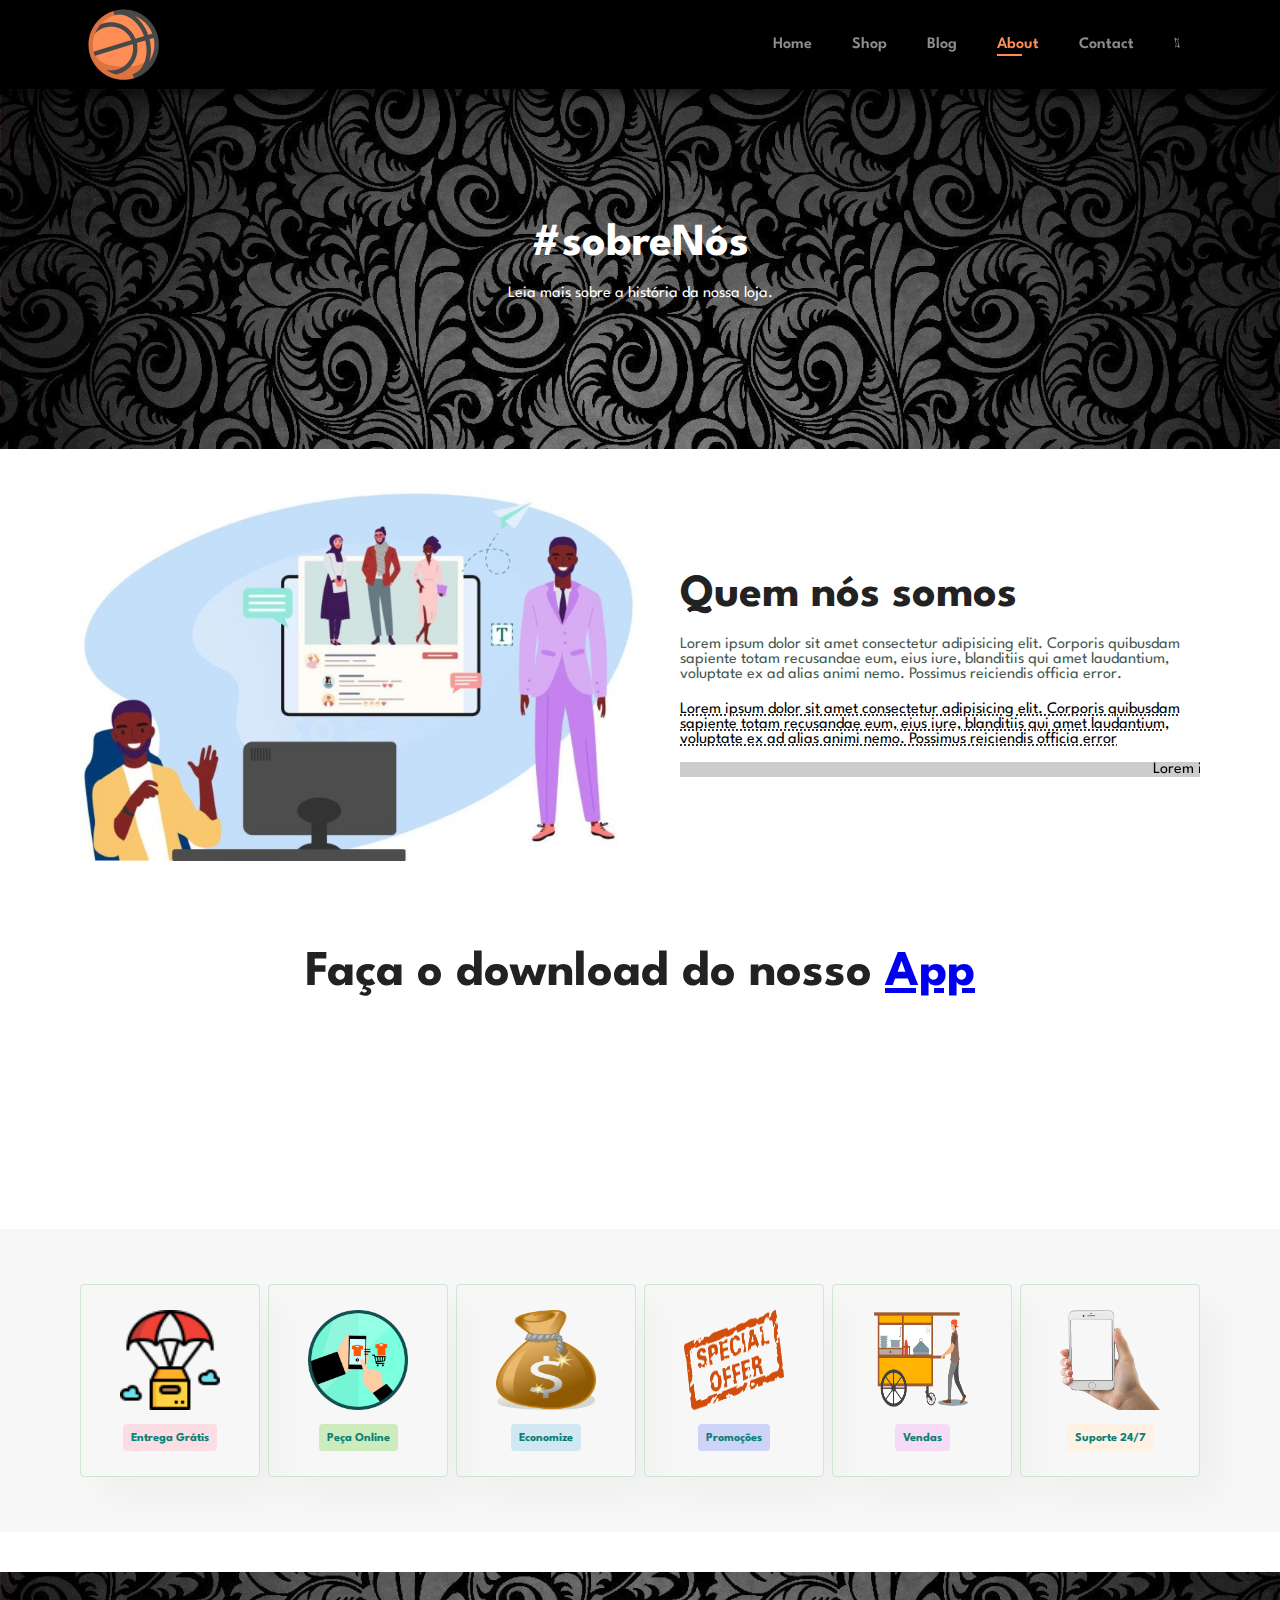
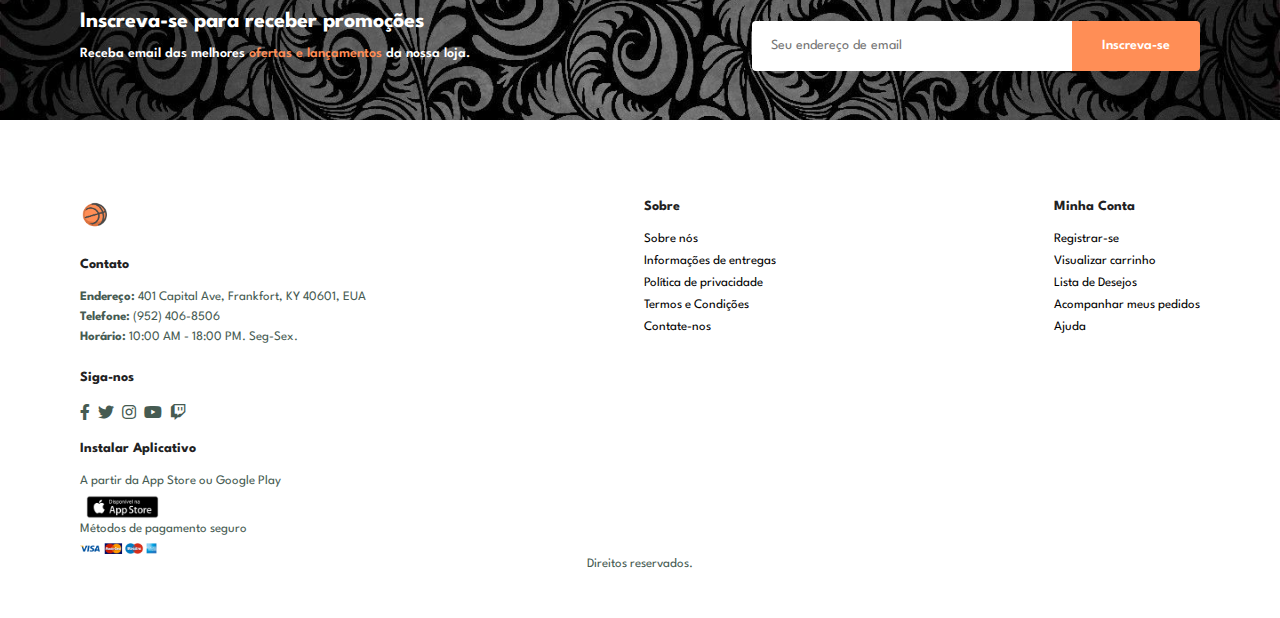
==== about.html @ a07c0703 "Inclusão do arquivo" ====
<!DOCTYPE html>
<html lang="en">

<head>
    <meta charset="UTF-8">
    <meta http-equiv="X-UA-Compatible" content="IE=edge">
    <meta name="viewport" content="width=device-width, initial-scale=1.0">
    <title>Site E-commerce</title>
    <link rel="stylesheet" href="https://pro.fontawesome.com/releases/v5.10.0/css/all.css" />
    <link rel="stylesheet" href="style.css">

</head>

<body>
    <section id="header">
        <a href="button"><img src="img/logo6.png" class="logo" alt=""></a>

        <div>
            <ul id="navbar">
                <li><a href="index.html">Home</a></li>
                <li><a href="shop.html">Shop</a></li>
                <li><a href="blog.html">Blog</a></li>
                <li><a  class="active" href="about.html">About</a></li>
                <li><a href="Contact.html">Contact</a></li>
                <li id="lg-bag"><a href="cart.html"><i class="fal fa-shopping-bag"></i></a></li>
                <a href="#" id="close"><i class="far fa-times"></i></a>
            </ul>
        </div>
        <div id="mobile">
             <a href="cart.html"><i class="fal fa-shopping-bag"></i></a>
             <i id="bar" class="fas fa-outdent"></i>
           
        </div>
    </section>

    <section id="page-header" class="blog-header">
        <h2>#sobreNós</h2>
        <p>Leia mais sobre a história da nossa loja.</p>
    </section>

    <section id="about-head" class="section-p1">
        <img src="img/about/a2.png" alt="">
        <div>
            <h2>Quem nós somos</h2>
            <p>Lorem ipsum dolor sit amet consectetur adipisicing elit. Corporis quibusdam sapiente totam recusandae eum, eius iure, blanditiis qui amet laudantium, voluptate ex ad alias animi nemo. Possimus reiciendis officia error.</p>
            <abbr title="">Lorem ipsum dolor sit amet consectetur adipisicing elit. Corporis quibusdam sapiente totam recusandae eum, eius iure, blanditiis qui amet laudantium, voluptate ex ad alias animi nemo. Possimus reiciendis officia error</abbr>
            <br><br>

            <marquee bgcolor="#ccc" loop="-1" scrollamount="5" width="100%">Lorem ipsum dolor sit amet consectetur adipisicing elit. Corporis quibusdam sapiente totam recusandae eum, eius iure, blanditiis qui amet laudantium, voluptate ex ad alias animi nemo. Possimus reiciendis officia error</marquee>
        </div>
    </section>
    
    <section id="about-app" class="section-p1">
        <h1>Faça o download do nosso <a href="#">App</a></h1>
        <div class="video">
            <video autoplay muted loop src="img/about/1.mp4"></video>
        </div>
    </section>

    <section id="feature" class="section-p1">
        <div class="fe-box">
            <img src="img/features/f1.2.png" alt="">
            <h6>Entrega Grátis</h6>
        </div>
        <div class="fe-box">
            <img src="img/features/f2.png" alt="">
            <h6>Peça Online</h6>
        </div>
        <div class="fe-box">
            <img src="img/features/f3.png" alt="">
            <h6>Economize</h6>
        </div>
        <div class="fe-box">
            <img src="img/features/f4.png" alt="">
            <h6>Promoções</h6>
        </div>
        <div class="fe-box">
            <img src="img/features/f5.png" alt="">
            <h6>Vendas</h6>
        </div>
        <div class="fe-box">
            <img src="img/features/f6.png" alt="">
            <h6>Suporte 24/7</h6>
        </div>
    </section>

    <section id="newsletter" class="section-p1 section-m1">
        <div class="newstext">
            <h4> Inscreva-se para receber promoções</h4>
            <p>Receba email das melhores <span>ofertas e lançamentos</span> da nossa loja.</p>
        </div>
        <div class="form">
            <input type="text" placeholder="Seu endereço de email">
            <button class="normal">Inscreva-se</button>
        </div>
    </section>

    <footer class="section-p1">
        <div class="co1">
            <img class="logo" src="img/logo6.png" alt="">
            <h4>Contato</h4>
            <p><strong>Endereço:</strong> 401 Capital Ave, Frankfort, KY 40601, EUA</p>
            <p><strong>Telefone:</strong> (952) 406-8506</p>
            <p><strong>Horário:</strong> 10:00 AM - 18:00 PM. Seg-Sex.</p>
            <div class="follow">
                <h4>Siga-nos</h4>
                <div class="icon">
                    <i class="fab fa-facebook-f"></i>
                    <i class="fab fa-twitter"></i>
                    <i class="fab fa-instagram"></i>
                    <i class="fab fa-youtube"></i>
                    <i class="fab fa-twitch"></i>
                </div>
            </div>
        </div>

        <div class="co1">
            <h4> Sobre</h4>
            <a href="#">Sobre nós</a>
            <a href="#">Informações de entregas</a>
            <a href="#">Política de privacidade</a>
            <a href="#">Termos e Condições</a>
            <a href="#">Contate-nos</a>
        </div>

        <div class="co1">
            <h4> Minha Conta</h4>
            <a href="#">Registrar-se</a>
            <a href="#">Visualizar carrinho</a>
            <a href="#">Lista de Desejos</a>
            <a href="#">Acompanhar meus pedidos</a>
            <a href="#">Ajuda</a>
        </div>

        <div class="container" class="co1 install">
            <h4>Instalar Aplicativo</h4>
            <p>A partir da App Store ou Google Play</p>
            <div class="row">
                <img id="playstore" src="img/gplay.png" alt="">
                <img id="apple" src="img/apps3.png" alt="">
            </div>
            <p>Métodos de pagamento seguro</p>
            <img src="img/pay.png" alt="">
        </div>

        <div class="copyright"> 
            <p>Direitos reservados.</p>
        </div>
    </footer>

    <script src="script.js"></script>
</body>

</html>
---- style.css ----
@import url('https://fonts.googleapis.com/css2?family=Spartan:wght@100;200;300;400;500;600;700;800;900&display=swap');
*{
    margin: 0;
    padding: 0;
    box-sizing: border-box;
    font-family: 'Spartan', sans-serif;
}

h1 {
    font-size: 50px;
    line-height: 64px;
    color: #222;

}

h2 {
    font-size: 46px;
    line-height: 54px;
    color: #222;

}

h4 {
    font-size: 20px;;
    color: #222;

}

h6 {
    font-weight: 700;
    font-size: 12px;

}

p {
    font-size: 16px;
    color: #465b52;
    margin: 15px 0 20px 0;

}

.section-p1 {
    padding: 40px 80px;
}

.section-m1 {
    margin: 40px 0;
}
button.normal{
    font-size: 14px;
    font-weight: 600;
    padding: 15px 30px;
    color: black;
    background-color: white;
    border-radius: 4px;
    cursor: pointer;
    border: none;
    outline: none;
    transition: 0.2s;

}

button.white {
    font-size: 13px;
    font-weight: 600;
    padding: 11px 18px;
    color: white;
    background-color: transparent;
    cursor: pointer;
    border: 1px solid white;
    outline: none;
    transition: 0.2s;
}



body {
    width: 100%;

}

/* Header */
#header{
    display: flex;
    align-items: center;
    justify-content: space-between;
    padding: 0px 80px;
    background: rgb(0, 0, 0);
    box-shadow: 0 5px 15px rgba(0, 0, 0, 0.66);
    z-index: 999;
    position: sticky;
    top: 0;
    left: 0;
}

#header .logo{
    width: 50%;
    border-radius: 20px;
}

#navbar{
    display: flex;
    align-items: center;
    justify-content: center;

}

#navbar li{
    list-style: none;
    padding: 0 20px;
    position: relative;

}

#navbar li a{
    text-decoration: none;
    font-size: 16px;
    font-weight: 600;
    color: #ffffff8c;
    transition: 0.3s ease;


}

#navbar li a:hover,
#navbar li a.active{
    color: #FF8E56;
}

#navbar li a.active::after,
#navbar li a:hover::after {
    content: "";
    width: 30%;
    height: 2px;
    background: #FF8E56;
    position: absolute;
    bottom: -4px;
    left: 20px;

}

#mobile {
    display: none ;
    align-items: center;
}

#close {
    display: none;
}
/* Home Page */
#hero {
    background-image: url("img/background.png");
    height: 90vh;
    width: 100%;
    background-size: cover;
    background-position: top 25% right 0%;
    padding: 0 80px;
    display: flex;
    flex-direction: column;
    align-items: flex-start;
    justify-content: center;
}

#hero h4{
    padding-bottom: 15px;

}

#hero h1{
    color: #FF8E56;
}

#hero button{
    background-image: url("");
    background-color: transparent;
    color: #ffffff8c;
    border: 0;
    padding: 14px 80px 14px 65px;
    background-repeat: no-repeat;
    cursor: pointer;
    font-weight: 700;
    font-size: 15px ;

}

#feature {
    display: flex;
    align-items: center;
    justify-content: space-between;
    flex-wrap: wrap;
    background-color:#f7f7f7;
}

#feature .fe-box {
    width: 180px;
    text-align: center;
    padding: 25px 15px;
    box-shadow: 20px 20px 34px rgba(0, 0, 0, 0.03);
    border: 1px solid #cce7d0;
    border-radius: 4px;
    margin: 15px 0;

}

#feature .fe-box:hover{
    box-shadow: 10px 10px 54px rgba(70, 62, 221, 0.1)
}

#feature .fe-box img{
    width: 100px;
    height: 100px;
    margin-bottom: 10px;
}

#feature .fe-box h6 {
    display: inline-block;
    padding: 9px 8px 6px 8px;
    line-height: 1;
    border-radius: 4px;
    color: #088178;
    background-color:#fddde4;
}

#feature .fe-box:nth-child(2) h6{
    background-color: #cdebbc;
}
#feature .fe-box:nth-child(3) h6{
    background-color: #d1e8f2;
}
#feature .fe-box:nth-child(4) h6{
    background-color: #cdd4f8;
}
#feature .fe-box:nth-child(5) h6{
    background-color: #f6dbf6;
}

#feature .fe-box:nth-child(6) h6{
    background-color: #fff2e5;
}

#product1{
    text-align: center;

}

#product1 .pro-container{
    display: flex;
    justify-content: space-between;
    padding-top: 20px;
    flex-wrap: wrap;

}

#product1 .pro{
    width: 23%;
    min-width: 250px;
    padding: 10px 12px ;
    border: 1px solid #cce7d0;
    border-radius: 25px;
    cursor: pointer;
    box-shadow: 20px 20px 30px rgba(0, 0, 0, 0.02);
    transition: 0.2 ease;
    margin: 15px 0;
    position: relative;
}

#product1 .pro:hover{
    box-shadow: 20px 20px 30px rgba(0, 0, 0, 0.06);
}

#product1 .pro img{
    width: 100%;
    border-radius: 20px;
}

#product1 .pro .des{
    text-align: start;
    padding: 10px 0;

}

#product1 .pro .des span{
    color: #606063;
    font-size: 12px;
}

#product1 .pro .des h5{
    padding-top: 7px;
    color: #1a1a1a;
    font-size: 14px;

}

#product1 .pro .des i{
    font-size: 12px;
    color: rgb(243, 181, 85);
}

#product1 .pro .des h4{
    padding-top: 7px;
    font-size: 15px;
    font-weight: 700;
    color: #FF8E56

}

#product1 .pro .cart {
    width: 40px;
    height: 40px;
    line-height: 40px;
    border-radius: 50px;
    background-color: #e8f6ea;
    font-weight: 500;
    color: #088178;
    border: 1px solid #cce7d0;
    position: absolute;
    bottom: 20px;
    right: 10px;

}

#banner {
    display: flex;
    flex-direction: column;
    justify-content: center;
    align-items: center;
    text-align: center;
    background: rgb(251,179,63);
    background: radial-gradient(circle, rgba(251,179,63,1) 0%, rgba(245,2,52,1) 100%);
    width: 100%;
    height: 40vh;
    background-size: cover;
    background-position: center;
}

#banner h4{
    font-size: 16px;
}

#banner h2{
    font-size: 30px;
    padding: 10px 0;
}

#banner h2 span{
    color: rgb(211, 33, 33)
}

#banner button:hover{
    background-color: black;
    color: white;
}

#sm-banner{
    display: flex;
    justify-content: space-between;
    flex-wrap: wrap;
}

#sm-banner .banner-box{
    display: flex;
    flex-direction: column;
    justify-content: center;
    align-items: flex-start;
    background-image: url("img/products/banner5.jpg");
    min-width: 850px;
    height: 50vh;
    background-size: cover;
    background-position: center;
    padding: 30px;
}

#sm-banner .banner-box2{
    background-image: url("img/products/banner6.jpg");
}

#sm-banner h4 {
    color: white;
    font-size: 20px;
    font-weight: 300;
}

#sm-banner h2{
    color: white;
}

#sm-banner span {
    color: white;
}

#sm-banner .banner-box:hover button{
    background: #FF8E56;
    border: 1px solid #FF8E56;
}

#banner3 .banner-box{
    display: flex;
    flex-direction: column;
    justify-content: center;
    align-items: flex-start;
    background-image: url("img/products/banner4.jpg");
    min-width: 30%;
    height: 30vh;
    background-size: cover;
    background-position: center;
    padding: 20px;
    margin-bottom: 20px;
}

#banner3 h2{
    color: white;
    font-weight: 900;
    font-size: 22px;
}

#banner3 h3{
    color: rgba(255, 0, 0, 0.699);
    font-weight: 800;
    font-size: 15px;
}

#banner3{
    display:flex;
    justify-content: space-between;
    flex-wrap: wrap;
    padding: 0 80px;
}

#banner3 .banner-box2{
    background-image: url("img/products/banner3.jpg");
}

#banner3 .banner-box3{
    background-image: url("img/products/banner2.jpg");
}

#newsletter{
    display: flex;
    justify-content: space-between;
    flex-wrap: wrap;
    align-items: center;
    background-image: url(img/bg1.jpg);
    background-repeat: no-repeat;
    background-position: 20% 30%;
    background-image: url('img/shop/bg3.png');
    background-size: cover;
}

#newsletter h4{
    font-size: 22px;
    font-weight: 700;
    color: white;
}

#newsletter p{
    font-size: 14px;
    font-weight: 600;
    color: white;
}

#newsletter p span{
    color: #FF8E56;
}

#newsletter input{
    height: 3.125rem;
    padding: 0 1.25em;
    font-size: 14px;
    width: 100%;
    border: 1px solid transparent;
    border-radius: 4px;
    outline: none;
    border-top-right-radius: 0;
    border-bottom-right-radius: 0;
}

#newsletter button{
    background-color: #FF8E56;   
    color: white;
    white-space: nowrap;
    border-top-left-radius: 0;
    border-bottom-left-radius: 0;
}

#newsletter .form{
    display: flex;
    width: 40%;

}

footer{
    display: flex;
    flex-wrap: wrap;
    justify-content: space-between;

}

footer .co1{
    display: flex;
    flex-direction: column;
    align-items: flex-star;
    margin-bottom: 20px;
}

footer .logo{
    margin-bottom: 30px;
    width: 10%;

}

footer h4{
    font-size: 14px;
    padding-bottom: 20px;

}

footer p{
    font-size: 13px;
    margin: 0 0 8px 0;
}

footer a{
    font-size: 13px;
    text-decoration: none;
    color: black;
    margin-bottom: 10px;
}

footer .follow{
    margin-top: 20px;
}

footer .follow i{
    color: #465b52;
    padding-right: 4px;
    cursor: pointer;
}

footer .install .row{
     border: 1px solid #cce7d0;
     border-radius: 6px;
}


footer .install img{
    margin: 10px 0 15px 0;
}

footer .follow i:hover,
footer a:hover{
    color: #FF8E56
}

footer .copyright {
    width: 100%;
    text-align: center;
}


.container img {
    width: 10%;
    height: auto;
}

.container .row {
    width: 100%;
    height: auto;
}


/* Shop Page */

#page-header {
    background-image: url('img/shop/bg3.png');
    width: 100%;
    height: 40vh;
    background-size: cover;
    display: flex;
    justify-content: center;
    text-align: center;
    flex-direction: column;
    padding: 14px;
}

#page-header h2,
#page-header p{
    color: white;
}

#pagination{
    text-align: center;

}

#pagination a{
    text-decoration: none;
    background-color: #FF8E56;
    padding: 15px 20px;
    border-radius: 4px;
    color: white;
    font-weight: 600;
}

#pagination a i{
    font-size: 16px;
    font-weight: 600;
}


/* Produto */

#prodetails{
    display: flex;
    margin-top: 20px;
}

#prodetails .single-pro-details{
    width: 50%;
    padding-top: 30px;
}

#prodetails .single-pro-details h4{
    padding: 40px 0 20px 0;
}

#prodetails .single-pro-details h2{
    font-size: 26px;
}

#prodetails .single-pro-details select{
    display: block;
    padding: 5px 10px;
    margin-bottom: 10px;
}

#prodetails .single-pro-details input{
    width: 50px;
    height: 47px;
    padding-left: 10px;
    font-size: 16px;
    margin-right: 10px;
}

#prodetails .single-pro-details button{
    background-color: #FF8E56;
    color: white;

}

#prodetails .single-pro-details input:focus{
    outline: none;
}

#prodetails .single-pro-details span{
    line-height: 25px;
    
}


#prodetails .single-pro-image{
    width: 40%;
    margin-right: 50px;
    
}

.small-img-group{
    display: flex;
    justify-content: space-between;
}

.small-img-co1{
    flex-basis: 24%;
    cursor: pointer;
}


/* Blog */

#page-header.blog-header {
    background-image: url(img/shop/bg3.png);
}

#blog {
    padding: 150px 150px 0 150px;
}

#blog .blog-box{
    display: flex;
    align-items: center;
    width: 100%;
    position: relative;
    padding-bottom: 90px;
}

#blog .blog-img{
    width: 50%;
    margin-right: 40px;

}

#blog img{
    width: 100%;
    height: 300px;
    object-fit: cover;
}

#blog .blog-details{
    width: 50%;
}

#blog .blog-details a{
    text-decoration: none;
    font-size: 11px;
    color: black;
    font-weight: 700;
    position: relative;
    transition: 0.3s;
}

#blog .blog-details a::after{
    content: "";
    width: 50px;
    height: 1px;
    background-color: black;
    position: absolute;
    top: 4px;
    right: -60px;
}

#blog .blog-details a:hover{
    color: #FF8E56;
}

#blog .blog-details a:hover::after{
    background-color: #FF8E56;
}

#blog .blog-box h1{
    position: absolute;
    top: -50px;
    left: 0;
    font-size: 70px;
    font-weight: 700;
    color: #595959;
    z-index: -9;
}

/* About */

#about-head img{
    width: 50%;
    height: auto;
}

#about-head {
    display: flex;
    align-items: center;
}

#about-head div{
    padding-left: 40px;
}

#about-app{
    text-align: center;
}

#about-app .video{
    width: 70%;
    height: 100%;
    margin: 30px auto 0 auto;
}

#about-app .video video{
    width: 100%;
    height: 100%;
    border-radius: 20px;
}

/* Contact */

#contact-details{
    display: flex;
    align-items: center;
    justify-content: space-between;
}

#contact-details .details{
    width: 40%;
}

#contact-details .details span,
#form-details form span{
    font-size: 12px;
}

#contact-details .details h2,
#form-details form h2{
    font-size: 26px;
    line-height: 35px;
    padding: 20px 0;
}

#contact-details .details h3{
    font-size: 16px;
    padding-bottom: 15px;
}

#contact-details .details li{
    list-style: none;
    display: flex;
    padding: 10px 0;

}

#contact-details .details li i{
    font-size: 14px;
    padding-right: 22px;
}

#contact-details .details li p{
    margin: 0;
    font-size: 14px;
}

#contact-details .map{
    width: 55%;
    height: 400px;

}

#contact-details .map iframe{
    width: 100%;
    height: 100%;
}

#form-details{
    display: flex;
    justify-content: space-between;
    margin: 30px;
    padding: 80px;
    border: 1px solid #e1e1e1;
}

#form-details form{
    width: 65%;
    display: flex;
    flex-direction: column;
    align-items: flex-start;
}

#form-details form input,
#form-details form textarea{
    width: 100%;
    padding: 12px 15px;
    outline: none;
    margin-bottom: 20px;
    border: 1px solid #e1e1e1;
}

#form-details form button{
    background-color: #FF8E56;
    color: white;
}

#form-details .people div{
    padding-bottom: 25px;
    display: flex;
    align-items: flex-start;
}

#form-details .people div img{
    width: 65px;
    height: 65px;
    object-fit: cover;
    margin-right: 15px;
}

#form-details .people div p{
    margin: 0;
    font-size: 13px;
    line-height: 25px;

}

#form-details .people div p span{
    display: block;
    font-size: 16px;
    font-weight: 600;
    color: black;
}

/* Cart */

#cart {
    overflow-x: auto;
}

#cart table{
    width: 100%;
    border-collapse: collapse;
    table-layout: fixed;
    white-space: nowrap;
}

#cart table img{
    width: 70px;
}

#cart table td:nth-child(1){
    width: 100px;
    text-align: center;
}

#cart table td:nth-child(2){
    width: 150px;
    text-align: center;
}

#cart table td:nth-child(3){
    width: 250px;
    text-align: center;
}

#cart table td:nth-child(4),
#cart table td:nth-child(5),
#cart table td:nth-child(6){
    width: 150px;
    text-align: center;
}

#cart table td:nth-child(5) input{
    width: 70px;
    padding: 10px 5px 10px 15px;
}

#cart table thead{
    border: 1px solid #e2e9e1;
    border-left: none;
    border-right: none;
}

#cart table thead td{
    font-weight: 700;
    text-transform: uppercase;
    font-size: 13px;
    padding: 18px 0;
}

#cart table tbody tr td{
    padding-top: 15px;

}

#cart table tbody td{
    font-size: 13px;
}

#cart-add{
    display: flex;
    flex-wrap: wrap;
    justify-content: space-between;
}

#coupon{
    width: 50%;
    margin-bottom: 30px;
}

#coupon h3,
#subtotal h3{
    padding-bottom: 15px;
}

#coupon button,
#subtotal button{
    background-color: #FF8E56;
    color: white;
    padding: 12px 20px;
}

#coupon input{
    padding: 10px 20px;
    outline: none;
    width: 60%;
    margin-right: 10px;
    border: 1px solid #e2e9e1;
}

#subtotal {
    width: 50%;
    margin-bottom: 30px;
    border: 1px solid #e2e9e1;
    padding: 30px;
}

#subtotal table{
    border-collapse: collapse;
    width: 100%;
    margin-bottom: 20px;

}

#subtotal table td{
    width: 50%;
    border: 1px solid #e2e9e1;
    padding: 10px;
    font-size: 13px;
}





/* Media  */

@media (max-width:799px) {
    .section-p1 {
        padding: 40px 40px;
    }

    #navbar {
        display: flex;
        flex-direction: column;
        align-items: flex-start;
        justify-content: flex-start;
        position: fixed;
        top: 0;
        right: -300px;
        height: 100vh;
        width: 300px;
        background-color: rgb(0, 0, 0);
        box-shadow: 0 40px 60px rgba(0, 0, 0, 0.253);
        padding: 80px 0 0 10px;
        transition: 0.3s;
    }
    #navbar li{
    margin-bottom: 25px;
    }

    #navbar.active{
        right: 0px;
    }

    #mobile {
        display: flex;
        align-items: center;
    }

    #mobile i{
        color: #1a1a1a; 
        font-size: 24px;
        padding-left: 20px;
    }

    #close{
        display: initial;
        position: absolute;
        top: 30px;
        left: 30px;
        columns: #222;
        font-size: 24px;
    }

    #lg-bag{
        display: none;
    }

    #hero {
        height: 70vh;
        padding: 0 80px;
        background-position: top 30% right 30%;

    }

    #feature {
        justify-content: center;
    }

    #feature fe-box{
        margin: 15px 15px;
    }

    #product1 .pro-container{
    justify-content: center;
    }   

    #product1 .pro{
    margin: 15px;
    }

    #banner {
        height: 20vh;
    }

    #sm-banner .banner-box{
        min-width: 100%;
        height: 30vh;
    }

    #banner3 {
        padding: 0 40px;
    }

    #banner3 .banner-box{
        width: 28%;
    }

    #newsletter .form{
        width: 70%;
    }

    /* Contact */

    #form-details {
        padding: 40px;
    }

    #form-details form{
        width: 50%;
    }



    }


    @media (max-width: 477px) {

        .section-p1{
            padding: 20px;
        }

        #header {
            padding: 10px 30px;
        }

        h2 {
            font-size: 32px;
        }

        h1 {
            font-size: 38px;
        }

        #hero {
            padding: 0 20px;
            background-position: 55%;
        }

        #feature {
            justify-content: space-between;
        }

        #feature .fe-box{
            width: 155px;
            margin: 0 0 15px 0;
        }

        #product1 .pro{
            width: 100%;
        }

        #banner {
            height: 40vh;

        }

        #sm-banner .banner-box{
            height: 40vh;
        }
        #sm-banner .banner-box2{
            margin-top: 20px;

        }

        #banner3{
            padding: 0 20px;

        }

        #banner3 .banner-box{
            width: 100%s;
        }
        #newsletter {
                    padding: 40px 20px;
        }
        #newsletter .form{
            width: 100%;

        }

       footer .copyright{
           text-align: start;
       }

       /* Single Product */

       #prodetails {
           display: flex;
           flex-direction: column;
       }

       #prodetails .single-pro-image{
           width: 100%;
           margin-right: 0px;

       }

       #prodetails .single-pro-details{
           width: 100%;
       }

       /* Blog page */

       #blog {
           padding: 100px 20px 0 20px;
       }

       #blog .blog-img{
           width: 100%;
           margin-right: 0;
           margin-bottom: 30px;
       }

       #blog .blog-details{
           width: 100%;
       }

       #blog .blog-box{
           display: flex;
           flex-direction: column;
           align-items: flex-start;
       }

       /* About */

       #about-head{
           flex-direction: column;
       }

       #about-head img{
           width: 100%;
           margin-bottom: 20px;
       }

       #about-head div{
           padding-left: 0px;
       }

       #about-app .video{
           width: 100%;
       }

       
       /* Contact */

       #contact-details {
           flex-direction: column;
       }
       

    #contact-details .details{
        width: 100%;
        margin-bottom: 30px;
    }

    #contact-details .map{
        width: 100%;
    }

    #form-details{
        margin: 10px;
        padding: 30px 10px;
        flex-wrap: wrap;
    }

    #form-details form{
        width: 100%;
        margin-bottom: 30px;
    }

    /* Cart */

    #cart-add{
        flex-direction: column;
    }

    #coupon{
        width: 100%;
    }

    #subtotal {
        width: 100%;
        padding: 20px;
    }
       
    }
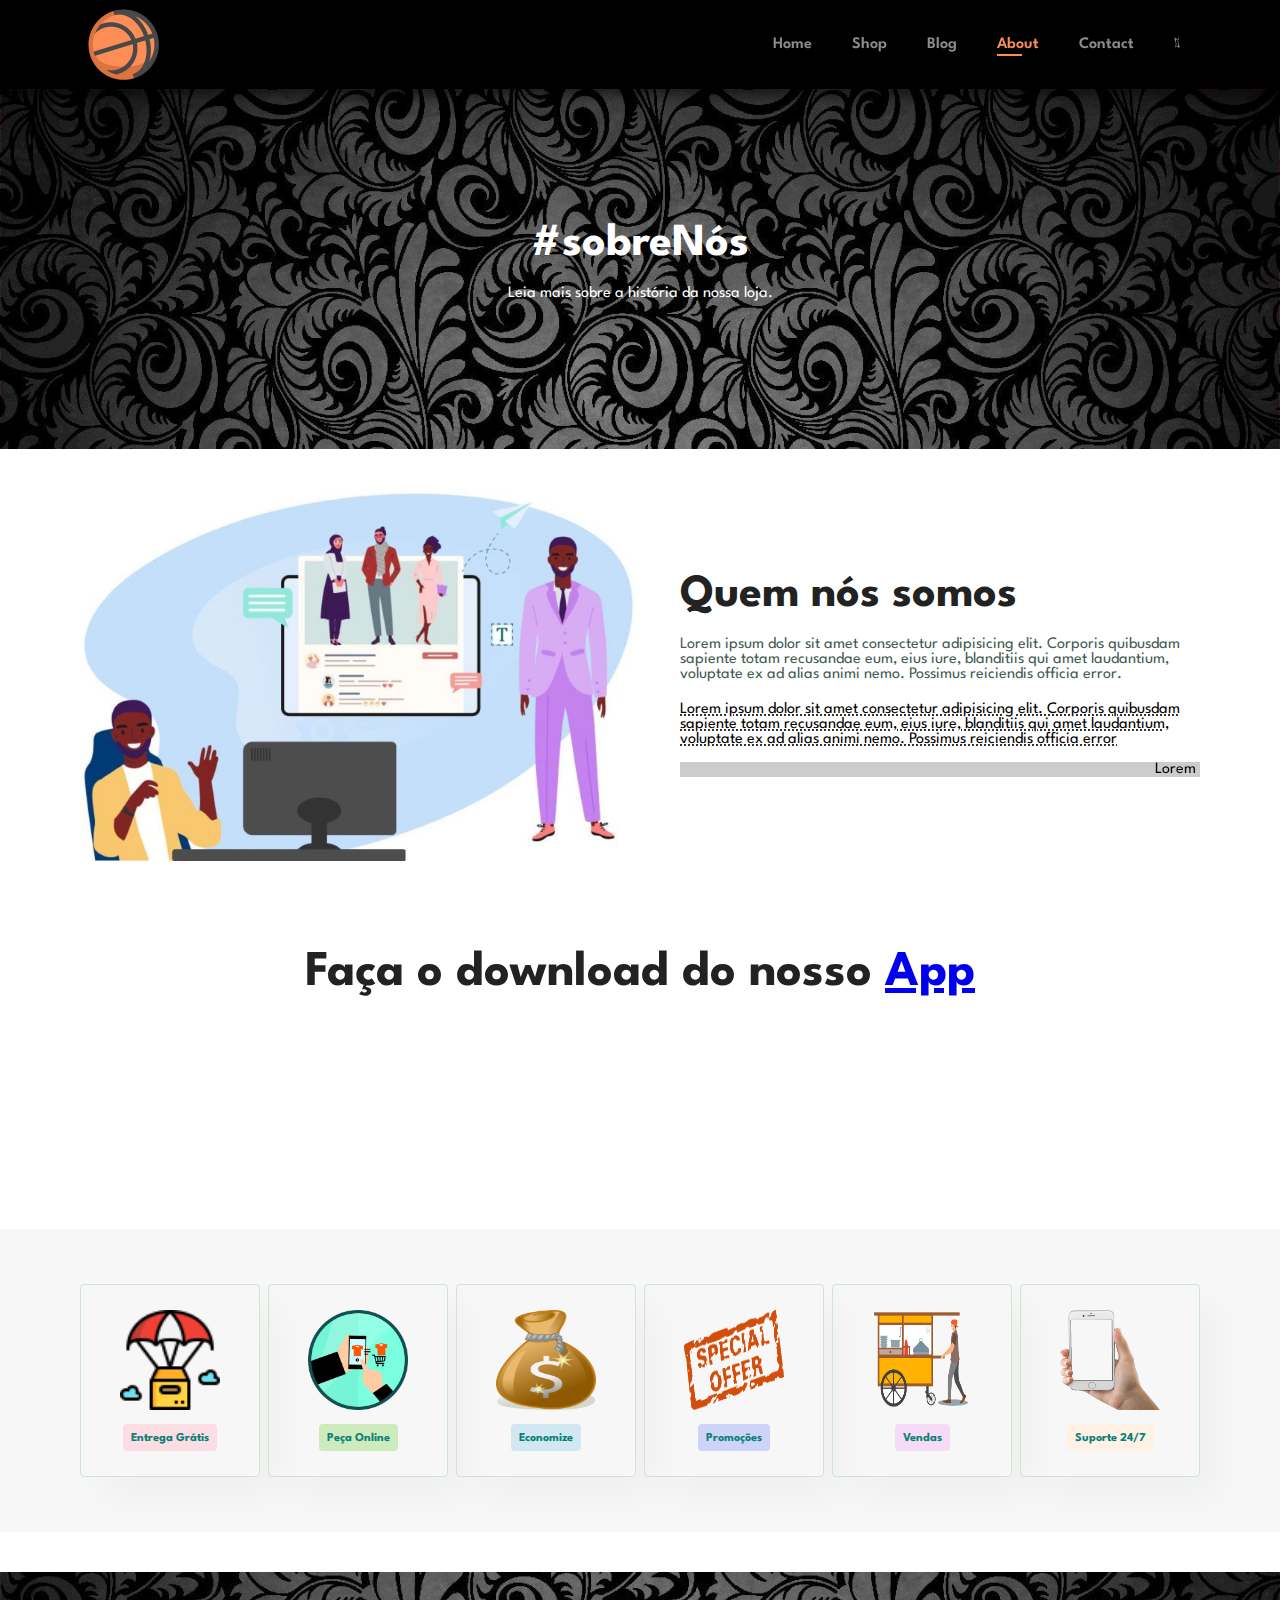
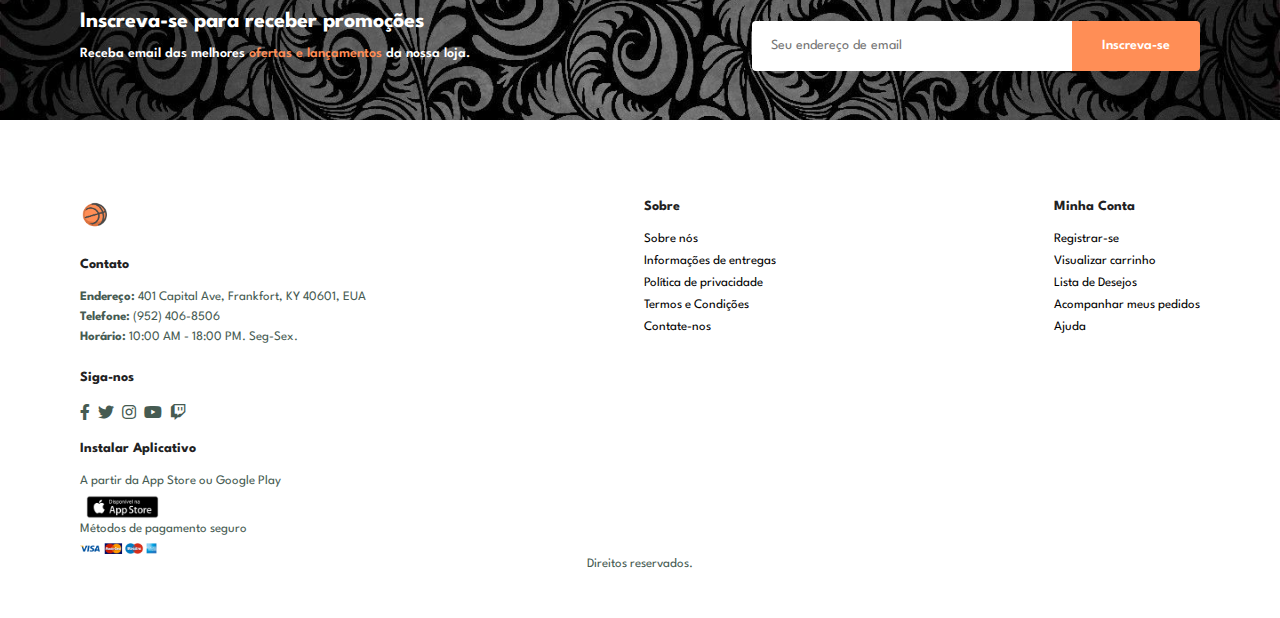
==== commit f930b44a: "change contact" ====
--- a/about.html
+++ b/about.html
@@ -21,7 +21,7 @@
                 <li><a href="shop.html">Shop</a></li>
                 <li><a href="blog.html">Blog</a></li>
                 <li><a  class="active" href="about.html">About</a></li>
-                <li><a href="Contact.html">Contact</a></li>
+                <li><a href="contact.html">Contact</a></li>
                 <li id="lg-bag"><a href="cart.html"><i class="fal fa-shopping-bag"></i></a></li>
                 <a href="#" id="close"><i class="far fa-times"></i></a>
             </ul>
